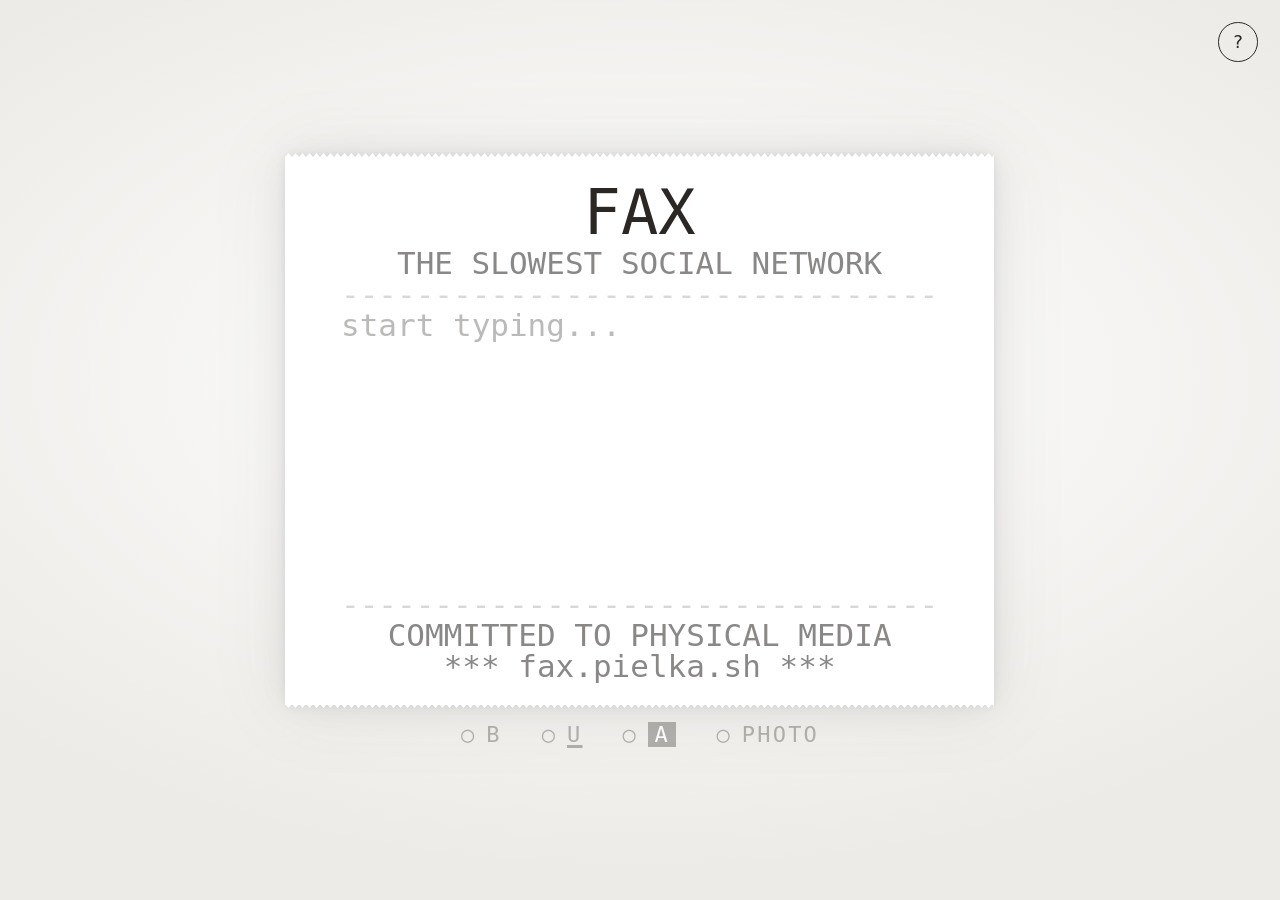
==== frontend/index.html @ 8a53da33 "feat: add image handling to frontend" ====
<!doctype html>
<html lang="en">
<head>
<meta charset="utf-8">
<meta name="viewport" content="width=device-width, initial-scale=1">
<title>FAX</title>
<link rel="stylesheet" href="styles.css">
</head>
<body>

<div class="stack">

  <!-- Two layers on purpose: the outer one moves, the inner one carries the
       shadow. WebKit leaves a filter's shadow behind when the filtered
       element itself is transformed frame by frame. -->
  <div class="slide" id="roll">
  <div class="roll">
    <div class="paper">
    <!-- Must match the frame in backend/internal/render/render.go. The point
         of the preview is that it looks like what comes out. -->
    <div class="zone fixed">
      <div class="big">FAX</div>
      <div>THE SLOWEST SOCIAL NETWORK</div>
    </div>
    <div class="divider" id="divTop"></div>

    <!-- The textarea is the text; the mirror behind it is the same text with
         bold and underline applied. Both wrap where the printer wraps. -->
    <div class="zone body" id="body">
      <pre class="mirror" id="mirror" aria-hidden="true"></pre>
      <textarea id="text" spellcheck="false" autocorrect="off" autocapitalize="off"
                autocomplete="off" aria-label="Your message" placeholder="start typing"></textarea>
      <!-- A picture instead of words: the dithered dots, one per printer dot,
           shown pixelated so what is on screen is what comes out. -->
      <canvas class="photo" id="photo" width="384" height="1" aria-label="Your photo"></canvas>
    </div>

    <div class="divider" id="divBot"></div>
    <div class="zone fixed">
      <div>COMMITTED TO PHYSICAL MEDIA</div>
      <div>*** fax.pielka.sh ***</div>
    </div>
  </div>
  </div>
  </div>

  <!-- The front panel, under the paper it changes. With text selected a key
       styles it; with a bare caret it sets what typing produces, and stays
       lit until pressed again. Shown while the paper is being written on. -->
  <div class="keys" id="keys" role="toolbar" aria-label="Formatting"></div>

  <!-- The picker behind the PHOTO key. On a phone it offers the camera. -->
  <input type="file" id="file" accept="image/*" hidden>

  <!-- Printing is sliding the receipt off the top of the window. This is
       the same job for keyboards and screen readers, and is not drawn. -->
  <button id="print" class="sr-only">Print</button>

</div>

<!-- Outside the stack: it sits in the space below the panel, centred between
     the keys and the bottom of the page rather than tucked under them. -->
<div class="status" id="status" role="status" aria-live="polite"></div>

<!-- The one piece of chrome: a question in the corner. -->
<button class="help" id="help" aria-haspopup="dialog" aria-controls="about" aria-label="What is this?">?</button>

<!-- The answer, printed on another receipt. A native dialog: the browser
     does the backdrop, the focus trap and Escape. -->
<dialog class="about" id="about" aria-labelledby="aboutTitle">
  <div class="sheet">
  <div class="paper">
    <div class="zone fixed">
      <div class="big" id="aboutTitle">WHAT IS THIS</div>
    </div>
    <div class="divider about-divider"></div>
    <div class="zone prose">
      <p>A receipt printer in my home. Write me something, anything, and it prints there, on real paper.</p>
      <p>Type, or add a photo with the keys, and slide it off the top of the screen.</p>
      <p>Nine short lines and nothing fancier than a letter. One receipt at a time.</p>
	  <p>I read every one</p>
	  <p>That is the entire feature set.</p>
    </div>
    <div class="divider about-divider"></div>
    <div class="zone fixed">
      <div>*** fax.pielka.sh ***</div>
    </div>
  </div>
  </div>
  <!-- The way back, in the corner the question came from. Inside the dialog
       because everything outside a modal one is inert. -->
  <button class="help back" id="aboutBack" aria-label="Back">&lt;</button>
</dialog>

<script src="app.js"></script>
</body>
</html>
---- frontend/styles.css ----
/* The printer's own face, inlined as a data URI: nothing to install. */
  @font-face {
    font-family: 'VT323';
    src: url('fonts/VT323.woff2') format('woff2');
    font-display: block;
  }

  /* A deliberate single-theme page: a white receipt on a white table, where
     the shadow is the only thing separating them. */
  :root {
    --table: #f5f4f2;
    --paper: #ffffff;
    --ink: #2a2724;
    --ink-dim: #2a27248c;
    --ink-ghost: #2a27242e;
    /* Paper width derives from these two alone, so scaling --font-size scales
       the whole receipt in both directions. */
    --font-size: clamp(22px, 3.45vw, 31px);
    --cols: 32;
    /* The unprintable margin. ch horizontally and em vertically, so both
       track --font-size. */
    --pad-x: 3ch;
    --pad-y: 0.85em;

    /* Line spacing; the printer's equivalent is ESC 3 n. Big text takes the
       tighter value, needing proportionally less air. */
    /* The receipt is a fixed size. This many lines of writing space, and when
       they are full they are full -- the paper does not grow. */
    --rows: 9;
    --line-height: 1.00;

    /* How far the receipt floats above the table. Every shadow layer scales
       from this, so one number tunes the whole effect. */
    --lift: 1;
    /* Shadows tinted with the ink's warm dark rather than pure black; black on
       a warm white table reads as a hole punched in it, not a shadow. */
    --shade: 42 39 36;

    /* One serration, stretched by mask-size. Width is the pitch, depth is how
       far it bites in. */
    --tooth-w: 7px;
    --tooth-d: 3.5px;
    --tooth-top: url("data:image/svg+xml,%3Csvg xmlns='http://www.w3.org/2000/svg' viewBox='0 0 2 1' preserveAspectRatio='none'%3E%3Cpath d='M0 1 H2 L1 0 Z' fill='%23000'/%3E%3C/svg%3E");
    --tooth-bot: url("data:image/svg+xml,%3Csvg xmlns='http://www.w3.org/2000/svg' viewBox='0 0 2 1' preserveAspectRatio='none'%3E%3Cpath d='M0 0 H2 L1 1 Z' fill='%23000'/%3E%3C/svg%3E");
  }

  * { box-sizing: border-box; }

  body {
    margin: 0;
    min-height: 100vh;
    min-height: 100svh;
    /* A flat fill gives the shadow nothing to sit on. A very shallow pool of
       light behind the receipt reads as a lit surface receding at the edges. */
    background: var(--table);
    background-image: radial-gradient(70% 55% at 50% 42%,
      #ffffff 0%, var(--table) 55%, #edebe7 100%);
    background-attachment: fixed;
    color: var(--ink);
    font-family: 'VT323', ui-monospace, monospace;
    /* A column: an empty band, the receipt with its panel, and a band of the
       same height holding the status line. Two equal bands keep the receipt
       centred and put the status halfway between the keys and the bottom. */
    display: flex;
    flex-direction: column;
    padding: 2.5rem 1rem;
    -webkit-font-smoothing: antialiased;
  }

  /* Both bands share the free space equally and only that: min-height 0 so
     a message can never make the lower band, and so the receipt, move. When
     the bands are shorter than a line -- a phone with its keyboard up -- the
     text overflows the band rather than resizing it. */
  body::before { content: ''; flex: 1 1 0; min-height: 0; }

  /* The receipt and the panel that describes it, as one centred column. */
  .stack {
    margin: 0 auto;
    display: flex;
    flex-direction: column;
    align-items: center;
    gap: 0.9rem;
  }

  /* The layer that moves. Nothing is painted on it; the shadow lives on the
     .roll inside, where a transform never touches it. Promoted to its own
     layer so a drag is a composite, not a repaint of the paper. */
  .slide { will-change: transform; }

  /* The shadow is a drop-shadow on the wrapper, not a box-shadow on the paper,
     so it traces the torn teeth instead of a rectangle. */
  .roll {
    position: relative;
    /* Zero offset on every layer, so the shadow radiates evenly with no light
       direction. Four blurs, tight to wide, is what reads as depth. */
    filter:
      drop-shadow(0 0 calc(2px * var(--lift))  rgb(var(--shade) / 0.05))
      drop-shadow(0 0 calc(7px * var(--lift))  rgb(var(--shade) / 0.055))
      drop-shadow(0 0 calc(17px * var(--lift)) rgb(var(--shade) / 0.06))
      drop-shadow(0 0 calc(38px * var(--lift)) rgb(var(--shade) / 0.07));
  }

  .paper {
    /* 1ch is one character of the base font set here, so enlarged lines inside
       cannot widen the paper. */
    width: calc(var(--cols) * 1ch + var(--pad-x) * 2);
    background: var(--paper);
    font-size: var(--font-size);
    line-height: var(--line-height);
    padding: var(--pad-y) var(--pad-x);

    /* Cut by a mask rather than drawn as strips, so there is no join. Each
       tile is one tooth at its natural size, never stretched. */
    -webkit-mask-image: var(--tooth-top), var(--tooth-bot), linear-gradient(#000 0 0);
    -webkit-mask-size: var(--tooth-w) var(--tooth-d), var(--tooth-w) var(--tooth-d), 100% calc(100% - var(--tooth-d) * 2);
    -webkit-mask-position: 0 0, 0 100%, 0 var(--tooth-d);
    -webkit-mask-repeat: repeat-x, repeat-x, no-repeat;
    mask-image: var(--tooth-top), var(--tooth-bot), linear-gradient(#000 0 0);
    mask-size: var(--tooth-w) var(--tooth-d), var(--tooth-w) var(--tooth-d), 100% calc(100% - var(--tooth-d) * 2);
    mask-position: 0 0, 0 100%, 0 var(--tooth-d);
    mask-repeat: repeat-x, repeat-x, no-repeat;
  }


  .fixed { text-align: center; color: var(--ink-dim); user-select: none; }
  .fixed .big { font-size: 2em; line-height: 1.1; color: var(--ink); }
  .divider { text-align: center; white-space: pre; overflow: hidden; color: var(--ink-ghost); }

  /* The editing area: a transparent textarea over a mirror of its text.
     Everything about the two must match -- font, size, spacing, wrapping --
     or the caret drifts away from the glyphs it is supposedly between. */
  .body {
    position: relative;
    height: calc(var(--rows) * 1em * var(--line-height));
    overflow: hidden;
  }

  .body textarea, .mirror {
    position: absolute;
    inset: 0;
    width: 100%;
    height: 100%;
    margin: 0;
    padding: 0;
    border: 0;
    font: inherit;
    line-height: inherit;
    letter-spacing: inherit;
    font-variant-ligatures: none;
    /* The printer breaks at column 32 whatever the character, spaces
       included. break-spaces makes runs of spaces wrap like letters, and
       break-all makes words split rather than move down a row. */
    white-space: break-spaces;
    word-break: break-all;
    overflow: hidden;
    overflow-wrap: normal;
    -webkit-hyphens: none;
    hyphens: none;
  }

  .mirror {
    color: var(--ink);
    pointer-events: none;
  }

  /* With a photo the body is the photo: as tall as the picture at the paper's
     width, the writing hidden beneath it and given back on remove. */
  .body.has-photo { height: auto; }
  .body.has-photo textarea, .body.has-photo .mirror { visibility: hidden; }

  .photo {
    display: none;
    width: 100%;
    height: auto;
    image-rendering: pixelated;
  }

  .body.has-photo .photo { display: block; }

  .body textarea {
    display: block;
    background: transparent;
    color: transparent;
    -webkit-text-fill-color: transparent;
    caret-color: var(--ink);
    resize: none;
    outline: none;
    appearance: none;
    border-radius: 0;
    /* Explicit for iOS, which will not offer the paste callout otherwise. */
    -webkit-user-select: text;
    user-select: text;
  }

  /* The placeholder inherits the transparent fill above, so it needs its
     own; `color` alone leaves it invisible in WebKit and Chromium. */
  .body textarea::placeholder {
    color: rgb(var(--shade) / 0.32);
    -webkit-text-fill-color: rgb(var(--shade) / 0.32);
    opacity: 1;
  }

  /* A rule on ::selection replaces the native highlight entirely, so the
     background must be given back. Translucent ink: the mirror's glyphs sit
     underneath and have to stay readable through it. */
  .body textarea::selection {
    color: transparent;
    -webkit-text-fill-color: transparent;
    background: rgb(var(--shade) / 0.18);
  }

  /* One character revealed at a time by stepping the width, because
     `content` is not reliably animatable. Only while the placeholder shows. */
  .body:not(.has-photo):has(> textarea:placeholder-shown)::after {
    content: '...';
    position: absolute;
    top: 0;
    /* Exactly the width of "start typing", which is 12 characters -- and 1ch
       is one character, because the font is monospace. */
    left: 12ch;
    width: 3ch;
    overflow: hidden;
    white-space: pre;
    color: rgb(var(--shade) / 0.32);
    pointer-events: none;
    animation: hint-dots 1.6s steps(4, jump-none) infinite;
  }

  /* jump-none gives 0ch, 1ch, 2ch, 3ch -- both endpoints included, which is
     what makes it land on all three dots rather than stopping at two. */
  @keyframes hint-dots { from { width: 0; } }

  /* Faux bold by shadow, never font-weight: a heavier face could change the
     advance width and pull the mirror out from under the caret. */
  .mirror .b { text-shadow: 0.5px 0 0 currentColor; }
  /* The printer's underline is two dots of a 24-dot cell, so the thickness
     is a fraction of the em rather than a pixel count. */
  .mirror .u {
    text-decoration: underline;
    text-decoration-thickness: max(2px, calc(1em / 12));
    text-underline-offset: 2px;
    text-decoration-skip-ink: none;
  }
  /* Reverse fills the whole character cell, which the line box already is. */
  .mirror .i { background: var(--ink); color: var(--paper); }

  /* The front panel: ghost grey, and gone at rest. It appears while the
     paper is being written on or pointed at, and stays while a key is lit,
     so a typing mode is never on invisibly. visibility as well as opacity,
     or a tap on the empty space would press an invisible key. */
  .keys {
    display: flex;
    /* Centred within its box, not sized to its content: with the style keys
       hidden the row is still as wide as the paper, and would sit left. */
    justify-content: center;
    gap: clamp(20px, 3.4vw, 40px);
    font-size: clamp(15px, 2.05vw, 22px);
    letter-spacing: 0.1em;
    opacity: 0;
    visibility: hidden;
    transition: opacity 220ms, visibility 0s 220ms;
  }

  .stack:focus-within .keys,
  .stack:hover .keys,
  .keys.photo,
  .keys:has([aria-pressed="true"]) {
    opacity: 1;
    visibility: visible;
    transition: opacity 220ms, visibility 0s;
  }

  /* Monochrome on purpose: a coloured key would be the one thing here that
     could not have come out of the machine. */
  .keys button {
    font: inherit;
    letter-spacing: inherit;
    background: none;
    border: 0;
    padding: 0;
    color: rgb(var(--shade) / 0.32);
    cursor: pointer;
    display: inline-flex;
    align-items: center;
    gap: 0.45em;
    -webkit-tap-highlight-color: transparent;
  }

  .keys button::before { content: "\25CB"; }            /* hollow circle */
  .keys button:hover { color: var(--ink-dim); }
  .keys button[aria-pressed="true"] { color: var(--ink); }
  .keys button[aria-pressed="true"]::before { content: "\25CF"; }  /* filled */
  .keys button:focus-visible { outline: 2px solid var(--ink); outline-offset: 3px; border-radius: 2px; }

  /* With a photo on the paper the style keys have nothing to style; the one
     key left is the way back to words. */
  .keys.photo .style { display: none; }
  .keys:not(.photo) .remove { display: none; }

  /* The labels show what they do: the underline drawn on the letter, reverse
     as a letter in a filled cell. The cell takes the key's own colour. */
  .keys .under span { text-decoration: underline; text-decoration-thickness: 3px; text-underline-offset: 3px; }
  .keys .invert span { background: currentColor; padding: 0 0.3em; line-height: 1.15; }
  .keys .invert span::after { content: "A"; color: var(--paper); }

  /* The lower band. It has its height whether or not there is a message,
     so the paper above does not move when one appears. */
  .status {
    flex: 1 1 0;
    min-height: 0;
    display: grid;
    place-items: center;
    /* The paper's own type size, twice the panel's: readable from the
       distance a receipt is held at, without shouting on a phone. */
    font-size: var(--font-size);
    line-height: 1.1;
    text-align: center;
    color: var(--ink-dim);
  }

  .status.bad { color: #a33; }

  /* The receipt is picked up by its frame and slid off the top to print.
     The motion itself is in app.js, driven by the hand and a spring, so a
     release continues from wherever it was let go; nothing here animates. */
  .slide { cursor: grab; }
  .slide.dragging { cursor: grabbing; }
  .slide .body { cursor: text; }
  /* A picture is not text to select, so a finger on it pulls the paper. */
  .slide .body.has-photo { cursor: grab; touch-action: none; }
  /* A file held over the paper. */
  .slide.over .paper { outline: 2px dashed var(--ink-dim); outline-offset: -8px; }

  /* Where a finger pulls the paper rather than panning the page. Not the
     writing area, which stays the browser's. */
  .slide .fixed, .slide .divider { touch-action: none; }

  /* Pulled down, the receipt gives a little; that must not grow the page. */
  html { overflow-x: hidden; }

  /* The question in the corner. Ghost grey until wanted, like the keys. */
  .help {
    position: fixed;
    top: max(1.4rem, env(safe-area-inset-top));
    right: max(1.4rem, env(safe-area-inset-right));
    z-index: 10;
    width: 2.2em;
    height: 2.2em;
    padding: 0;
    border: 1px solid var(--ink);
    border-radius: 50%;
    background: transparent;
    /* The ink the receipts are written in, nothing lighter. */
    color: var(--ink);
    font: inherit;
    font-size: clamp(15px, 1.6vw, 18px);
    line-height: 1;
    cursor: pointer;
    -webkit-tap-highlight-color: transparent;
  }

  .help:hover { background: var(--ink); color: var(--paper); }
  /* While the answer is showing, the question gives its corner to the way
     back: same circle, same place, a different glyph. */
  body:has(.about[open]) #help { visibility: hidden; }
  .help:focus-visible { outline: 2px solid var(--ink); outline-offset: 2px; }

  /* The answer is another receipt, lying on the same table. The dialog is
     the whole window and scrolls, so a receipt longer than the screen is
     read the way a long receipt is: by moving the paper, not a pane in it. */
  .about {
    position: fixed;
    inset: 0;
    width: 100%;
    height: 100%;
    max-width: none;
    max-height: none;
    margin: 0;
    border: 0;
    padding: 1.25rem 1rem;
    background: transparent;
    flex-direction: column;
    overflow: auto;
  }

  /* Only while open: a display value on the dialog itself would override
     the browser's rule that a closed dialog is not shown. Flex with auto
     margins on the sheet centres it when it fits and scrolls from the top
     on the rare screen where it does not. */
  .about[open] { display: flex; }

  /* The shadow sits on a wrapper, as on the receipt: a filter on the masked
     paper itself would be cut away with the teeth. */
  .about .sheet {
    width: max-content;
    margin: auto;
    filter:
      drop-shadow(0 0 2px  rgb(var(--shade) / 0.08))
      drop-shadow(0 0 12px rgb(var(--shade) / 0.10))
      drop-shadow(0 0 40px rgb(var(--shade) / 0.12));
  }

  /* The backdrop is the table itself, the same fill and pool of light as the
     page, so the help reads as a receipt swapped in rather than a window on
     top. Literal colours: ::backdrop does not see custom properties in every
     browser yet. */
  .about::backdrop {
    background: #f5f4f2 radial-gradient(70% 55% at 50% 42%, #ffffff 0%, #f5f4f2 55%, #edebe7 100%);
  }

  /* The receipt's own type size, except on a window too short for it -- a
     laptop with the browser's chrome eating the height -- where the sheet
     shrinks just enough to fit rather than scroll. The sheet is 28 lines
     tall; the subtraction is the dialog's padding. */
  .about .paper {
    position: relative;
    font-size: min(var(--font-size), calc((100svh - 2.5rem) / 28.5));
  }

  /* Set exactly as the writing on a receipt: same face, same size, same
     paper width, so the help is what a printed one would look like. */
  .about .prose {
    line-height: 1.2;
    color: var(--ink);
  }

  .about .plea { text-align: center; }

  .about .prose p { margin: 0 0 0.7em; }
  .about .prose p:last-child { margin-bottom: 0; }

  .sr-only {
    position: absolute;
    width: 1px; height: 1px;
    margin: -1px; padding: 0;
    overflow: hidden;
    clip: rect(0 0 0 0);
    white-space: nowrap;
    border: 0;
  }

  @media (prefers-reduced-motion: reduce) {
    *, *::before, *::after { animation-duration: 1ms !important; transition-duration: 1ms !important; }
    /* The blanket rule above would cycle the dots a thousand times a second.
       Show them, still. */
    .body::after { animation: none !important; width: 3ch !important; }
  }
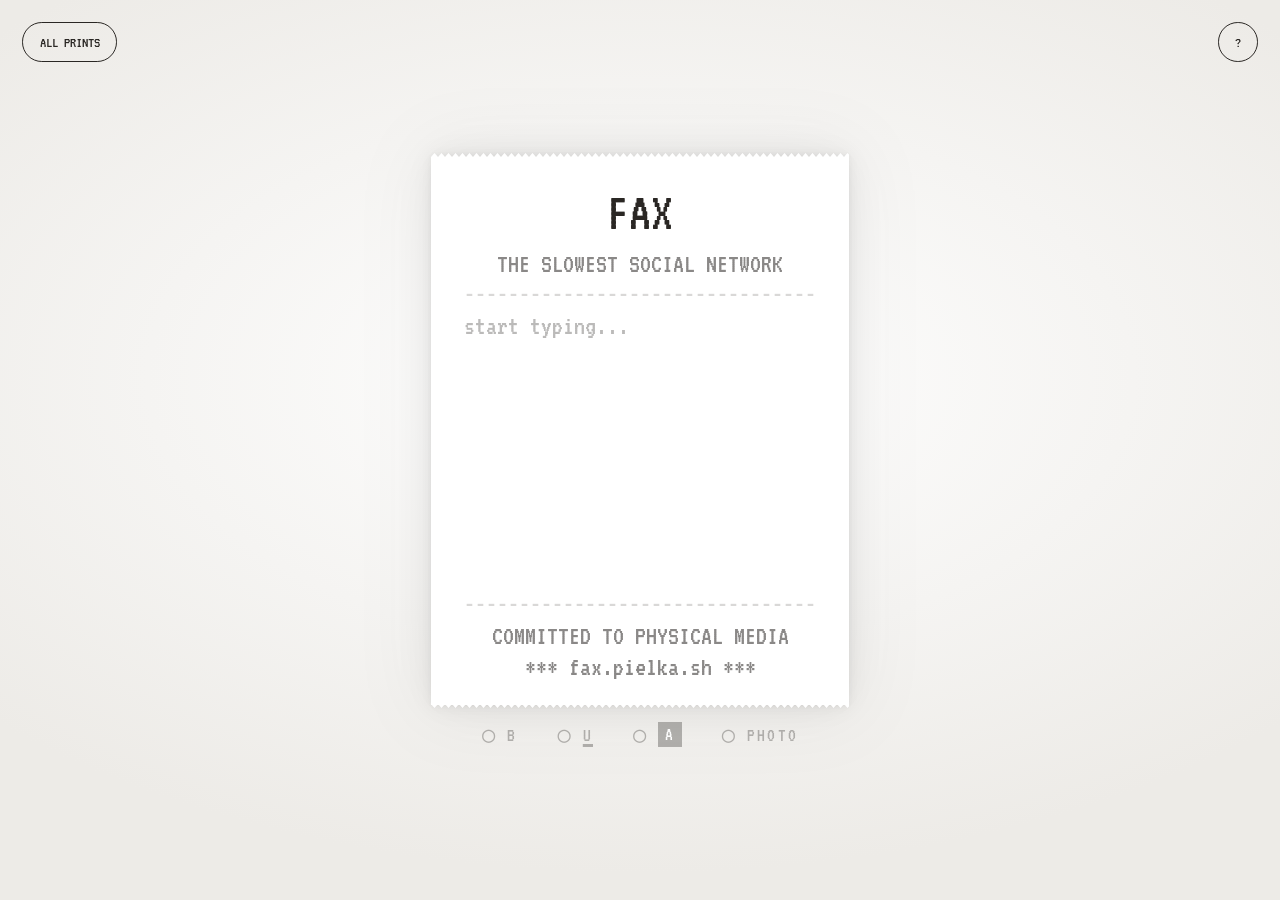
==== commit cc1b6157: "feat(frontend): link to the wall from the main page" ====
--- a/frontend/index.html
+++ b/frontend/index.html
@@ -62,8 +62,10 @@
      the keys and the bottom of the page rather than tucked under them. -->
 <div class="status" id="status" role="status" aria-live="polite"></div>
 
-<!-- The one piece of chrome: a question in the corner. -->
+<!-- The chrome: a question in one corner, everyone else's receipts in the
+     other. -->
 <button class="help" id="help" aria-haspopup="dialog" aria-controls="about" aria-label="What is this?">?</button>
+<a class="prints-link" href="/prints">ALL PRINTS</a>
 
 <!-- The answer, printed on another receipt. A native dialog: the browser
      does the backdrop, the focus trap and Escape. -->
@@ -92,6 +94,6 @@
   <button class="help back" id="aboutBack" aria-label="Back">&lt;</button>
 </dialog>
 
-<script src="app.js"></script>
+<script type="module" src="app.js"></script>
 </body>
 </html>
--- a/frontend/styles.css
+++ b/frontend/styles.css
@@ -1,8 +1,11 @@
-  /* The printer's own face, inlined as a data URI: nothing to install. */
+  /* VT323 (SIL OFL, see fonts/VT323-OFL.txt), subset to Latin. Scaled so one
+     character is 0.354em: the paper is measured in ch, and this keeps the
+     receipt the size its layout was tuned for. */
   @font-face {
     font-family: 'VT323';
     src: url('fonts/VT323.woff2') format('woff2');
     font-display: block;
+    size-adjust: 88.5%;
   }
 
   /* A deliberate single-theme page: a white receipt on a white table, where
@@ -360,6 +363,29 @@
   }
 
   .help:hover { background: var(--ink); color: var(--paper); }
+
+  /* The way to the wall at /prints, mirroring the question: same line, same
+     height, the opposite corner. */
+  .prints-link {
+    position: fixed;
+    top: max(1.4rem, env(safe-area-inset-top));
+    left: max(1.4rem, env(safe-area-inset-left));
+    z-index: 10;
+    display: inline-flex;
+    align-items: center;
+    height: 2.2em;
+    padding: 0 0.9em;
+    border: 1px solid var(--ink);
+    border-radius: 1.1em;
+    color: var(--ink);
+    font-size: clamp(15px, 1.6vw, 18px);
+    line-height: 1;
+    text-decoration: none;
+    -webkit-tap-highlight-color: transparent;
+  }
+
+  .prints-link:hover { background: var(--ink); color: var(--paper); }
+  .prints-link:focus-visible { outline: 2px solid var(--ink); outline-offset: 2px; }
   /* While the answer is showing, the question gives its corner to the way
      back: same circle, same place, a different glyph. */
   body:has(.about[open]) #help { visibility: hidden; }
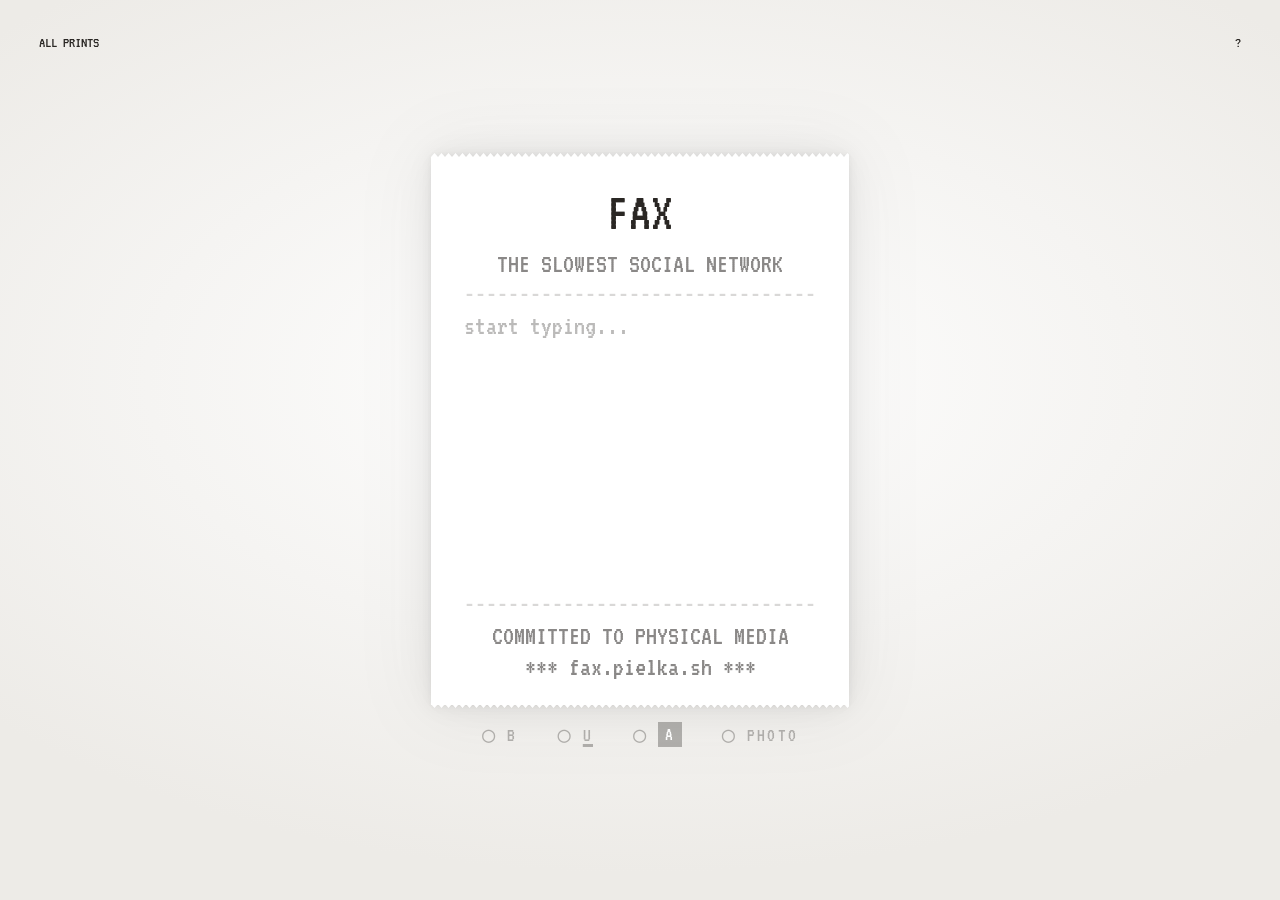
==== commit ca2dad34: "fix(frontend): punctuate and indent the about receipt" ====
--- a/frontend/index.html
+++ b/frontend/index.html
@@ -3,7 +3,24 @@
 <head>
 <meta charset="utf-8">
 <meta name="viewport" content="width=device-width, initial-scale=1">
-<title>FAX</title>
+<title>FAX - the slowest social network</title>
+<meta name="description" content="FAX is a real receipt printer connected to the internet. Write a message or add a photo and it prints on paper in someone's flat, a few seconds later.">
+<link rel="canonical" href="https://fax.pielka.sh/">
+<meta property="og:type" content="website">
+<meta property="og:title" content="FAX - the slowest social network">
+<meta property="og:description" content="FAX is a real receipt printer connected to the internet. Write a message and it prints on paper in someone's flat.">
+<meta property="og:url" content="https://fax.pielka.sh/">
+<script type="application/ld+json">
+{
+  "@context": "https://schema.org",
+  "@type": "WebSite",
+  "name": "FAX - the slowest social network",
+  "url": "https://fax.pielka.sh/",
+  "description": "A real thermal receipt printer connected to the internet. Anyone can write a message or add a photo, and it prints on paper in the owner's flat."
+}
+</script>
+<meta name="theme-color" content="#ffffff">
+<link rel="icon" href="data:image/svg+xml,%3Csvg xmlns='http://www.w3.org/2000/svg' viewBox='0 0 16 16'%3E%3Cpath d='M3 1h10v14l-2-1-1.5 1L8 14l-1.5 1L5 14l-2 1z' fill='%23ffffff' stroke='%232a2724'/%3E%3Cpath d='M5 4h6M5 6.5h6M5 9h4' stroke='%232a2724' stroke-width='1.2'/%3E%3C/svg%3E">
 <link rel="stylesheet" href="styles.css">
 </head>
 <body>
@@ -80,8 +97,9 @@
       <p>A receipt printer in my home. Write me something, anything, and it prints there, on real paper.</p>
       <p>Type, or add a photo with the keys, and slide it off the top of the screen.</p>
       <p>Nine short lines and nothing fancier than a letter. One receipt at a time.</p>
-	  <p>I read every one</p>
-	  <p>That is the entire feature set.</p>
+      <p>I read every one.</p>
+      <p>Every print is kept on the wall at <a href="/prints">/prints</a>.</p>
+      <p>That is the entire feature set.</p>
     </div>
     <div class="divider about-divider"></div>
     <div class="zone fixed">
--- a/frontend/styles.css
+++ b/frontend/styles.css
@@ -293,7 +293,7 @@
   .keys button:hover { color: var(--ink-dim); }
   .keys button[aria-pressed="true"] { color: var(--ink); }
   .keys button[aria-pressed="true"]::before { content: "\25CF"; }  /* filled */
-  .keys button:focus-visible { outline: 2px solid var(--ink); outline-offset: 3px; border-radius: 2px; }
+  .keys button:focus-visible { outline: 2px solid var(--ink); outline-offset: 3px; }
 
   /* With a photo on the paper the style keys have nothing to style; the one
      key left is the way back to words. */
@@ -350,8 +350,7 @@
     width: 2.2em;
     height: 2.2em;
     padding: 0;
-    border: 1px solid var(--ink);
-    border-radius: 50%;
+    border: 0;
     background: transparent;
     /* The ink the receipts are written in, nothing lighter. */
     color: var(--ink);
@@ -375,8 +374,6 @@
     align-items: center;
     height: 2.2em;
     padding: 0 0.9em;
-    border: 1px solid var(--ink);
-    border-radius: 1.1em;
     color: var(--ink);
     font-size: clamp(15px, 1.6vw, 18px);
     line-height: 1;
@@ -387,7 +384,7 @@
   .prints-link:hover { background: var(--ink); color: var(--paper); }
   .prints-link:focus-visible { outline: 2px solid var(--ink); outline-offset: 2px; }
   /* While the answer is showing, the question gives its corner to the way
-     back: same circle, same place, a different glyph. */
+     back: same square, same place, a different glyph. */
   body:has(.about[open]) #help { visibility: hidden; }
   .help:focus-visible { outline: 2px solid var(--ink); outline-offset: 2px; }
 
@@ -454,6 +451,8 @@
 
   .about .prose p { margin: 0 0 0.7em; }
   .about .prose p:last-child { margin-bottom: 0; }
+  /* The wall's address, underlined like a link on paper would be. */
+  .about .prose a { color: inherit; }
 
   .sr-only {
     position: absolute;
